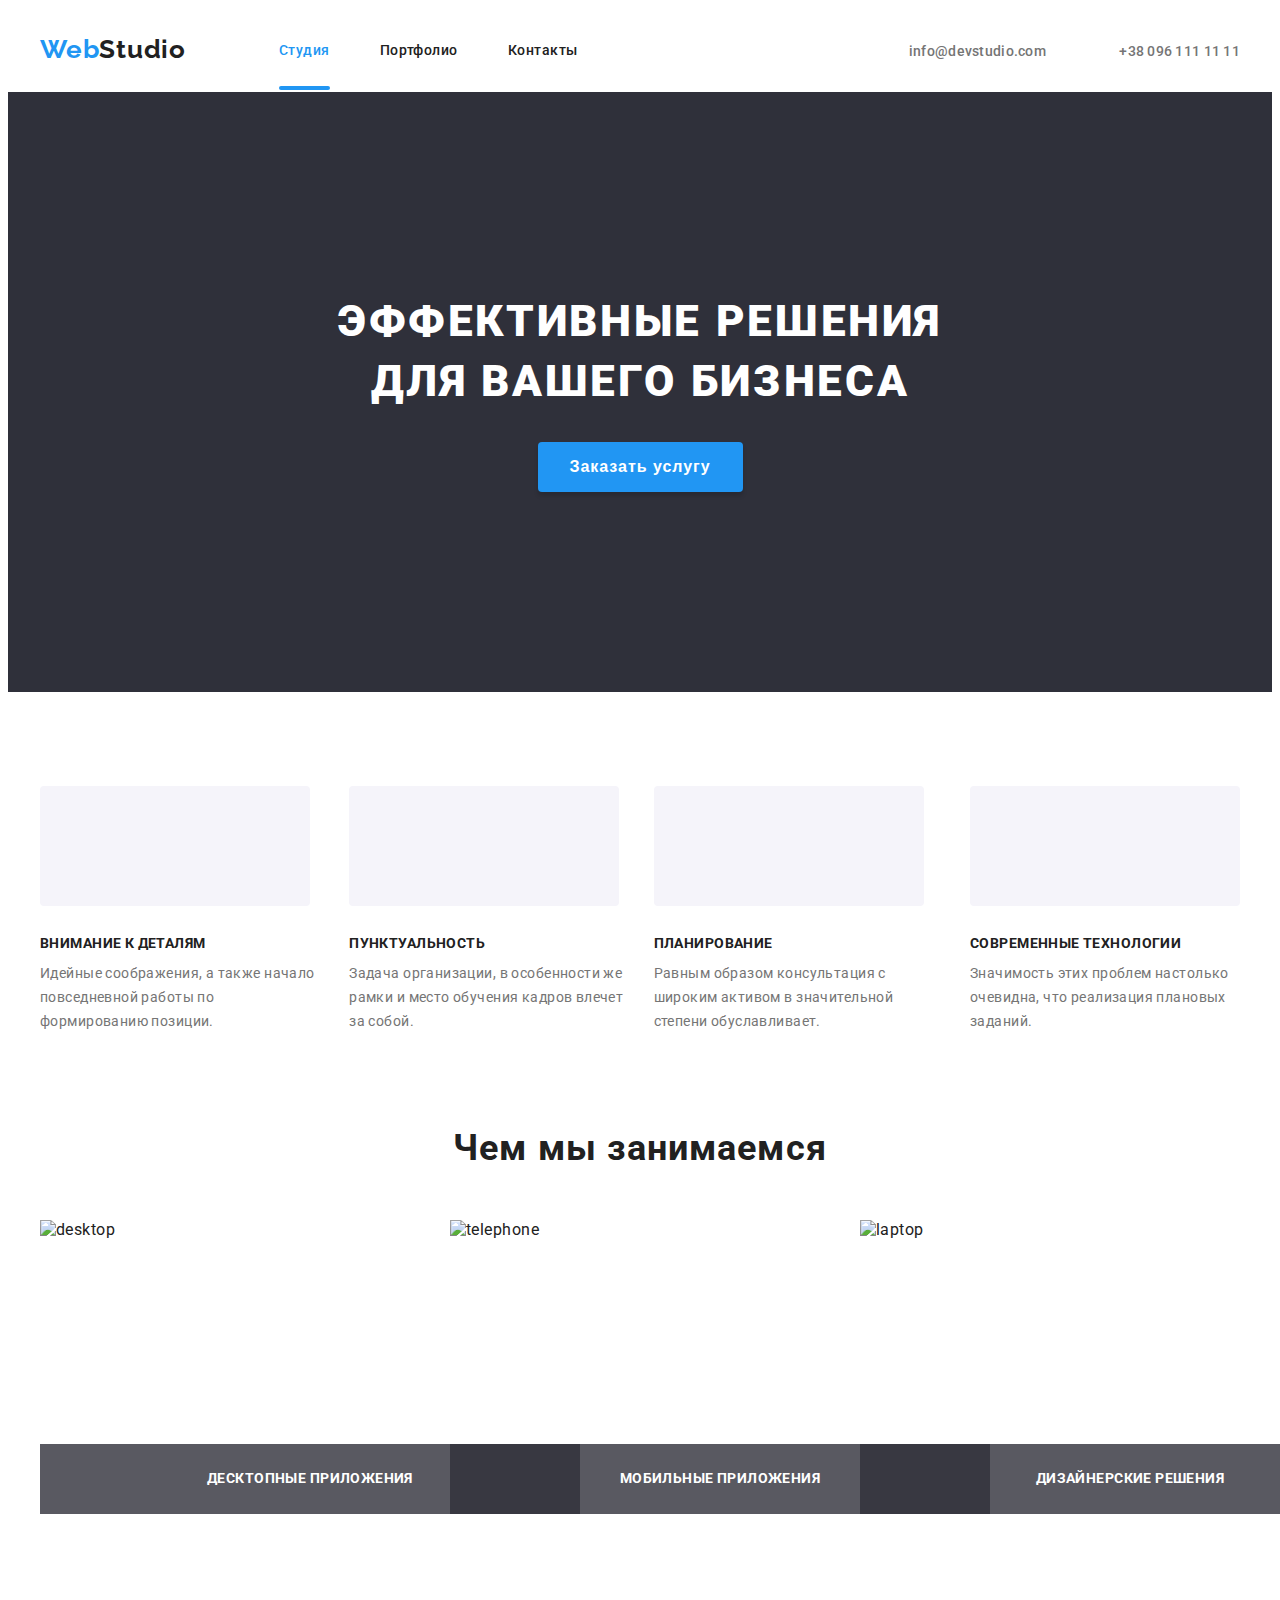
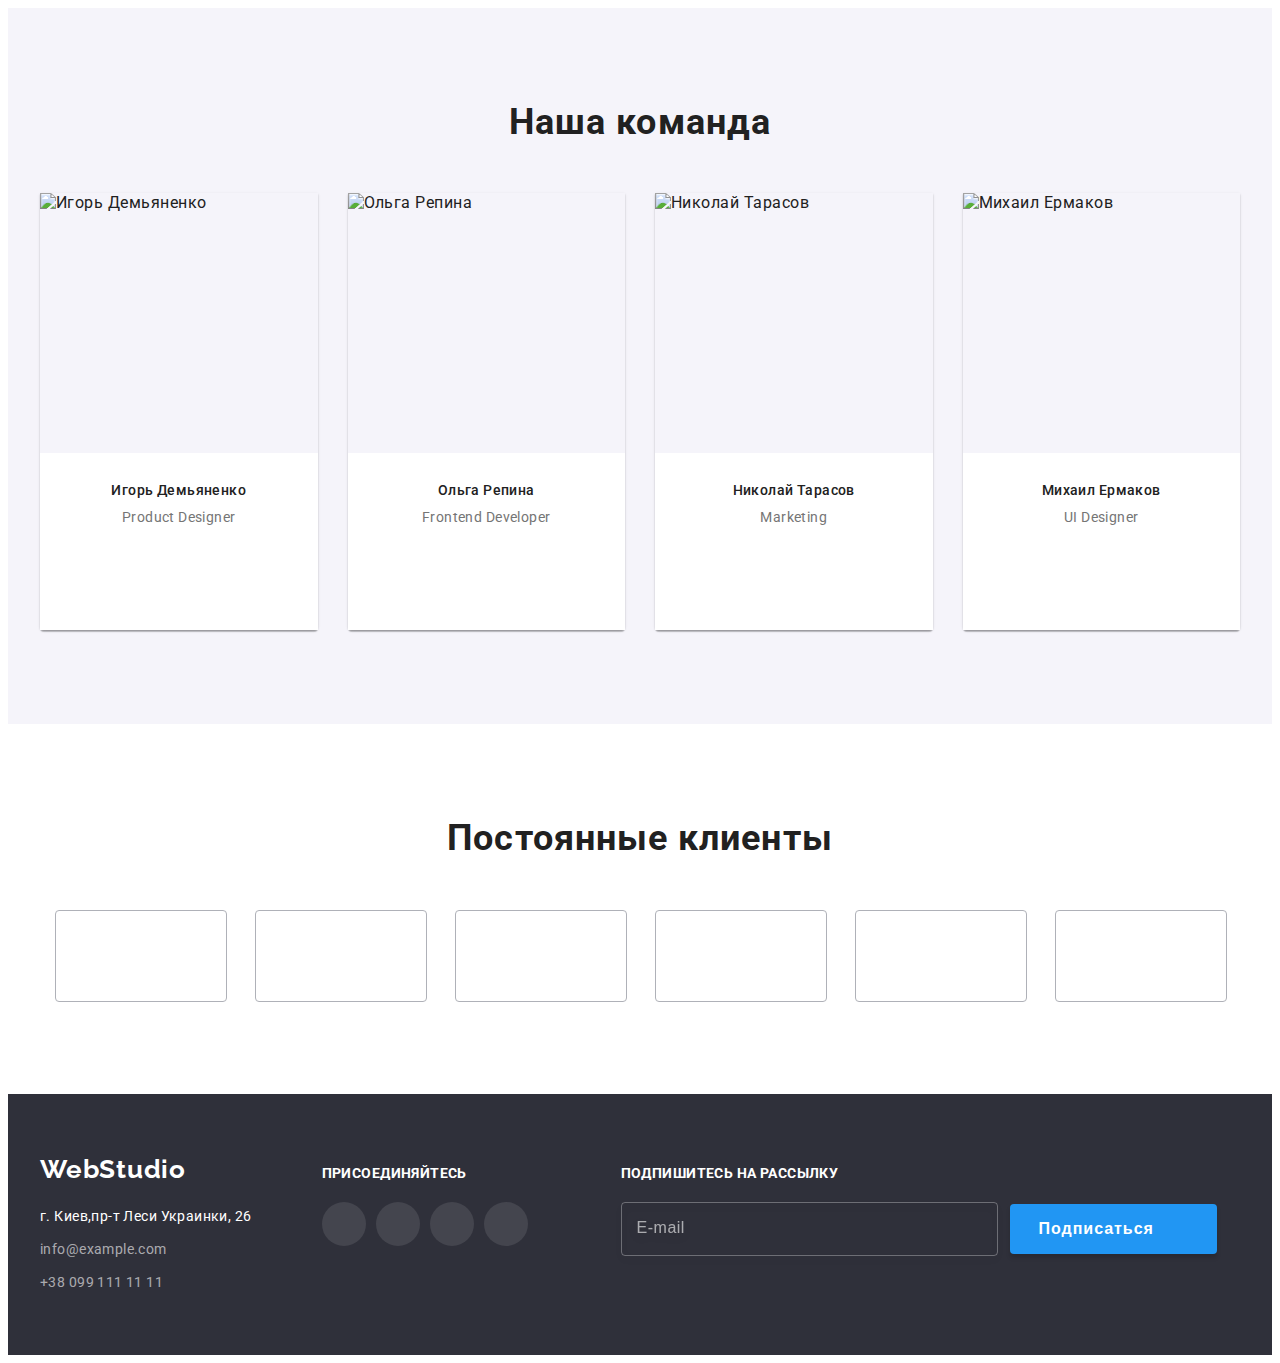
==== index.html @ 677ce911 "header and section-hero create by methodologies BEM" ====
<!DOCTYPE html>
<html lang="ru">
<head>
    <meta charset="UTF-8">
    <meta name="viewport" content="width=device-width, initial-scale=1.0">
    <title>goit-markup-hw-07</title>
    <link rel="stylesheet" href="https://cdnjs.cloudflare.com/ajax/libs/modern-normalize/1.0.0/modern-normalize.min.css" integrity="sha512-ISS7cAi1PEhQ8jnbJpJZMd29NlhNj4AWYyLOSp2CE/CsHxTCu+r+t0D2yoJudVrd0/8fTVPUVDzY5Tvli75u/g==" crossorigin="anonymous" />
    <link rel="preconnect" href="https://fonts.gstatic.com">
    <link rel="preconnect" href="https://fonts.gstatic.com">
    <link href="https://fonts.googleapis.com/css2?family=Raleway:wght@700&family=Roboto:wght@400;500;700;900&display=swap" rel="stylesheet">
    <link rel="stylesheet" href="CSS/style.css">
</head>

<body>
    <header class="page-header">
        <div class="page-header__container container">
        <nav class="page-header__navigation">
            
            <a href="./index.html" class="page-header__logo"><span class="page-header__logo--color">Web</span>Studio</a>

            <ul class="page-header__menu">
                <li class="page-header__item"><a href="./index.html" class="active">Студия</a></li>
                <li class="page-header__item"><a href="./portfolio.html" class="page-header__link"> Портфолио</a></li>
                <li class="page-header__item"><a href="" class="page-header__link"> Контакты</a></li>
            </ul>

        </nav>

        <ul class="page-header__contacts">
            <li class="page-header__item">
                <a href="mailto:info@devstudio.com" class="info">
                <svg class="page-header__icon" width="16" height="12">
                    <use href="./Images/SVG-img/sprite.svg#icon-envelope"></use>
                    </svg>
                    info@devstudio.com
            </a>
        </li>
            <li class="page-header__item">
                <a href="tel:+380991111111" class="info">
                    <svg class="page-header__icon" width="10" height="16">
                        <use href="./Images/SVG-img/sprite.svg#icon-tel"></use>
                    </svg>
                        +38 096 111 11 11
                    </a>
                </li>
        </ul>
    </div>
    </header>

    <main>
                                                    <!-- HERO -->
    <section class="section-hero">
        <div class="container">

        <h1 class="section-hero__title">Эффективные решения<br> для вашего бизнеса</h1>

        <button data-modal-open type="button" class="button">Заказать услугу</button>
       
        <div data-modal class="section-hero__backdrop is-hidden">
          <div class="section-hero__modal">

                <button data-modal-close type="button" class="button-close">
                    <svg class="icon-close" width="11" height="11">
                        <use href="./Images/SVG-img/sprite.svg#icon-close-modal"></use>
                    </svg>
                </button>

                <form autocomplete="off">
                    <b class="form-title">Оставьте свои данные, мы вам перезвоним</b>
                    <div class="form-fields">
                        <label for="user-name">Имя</label>
                        <input  class="form-input" type="text" name="user-name" id="user-name" required minlength="2">
                        <svg class="icon-form-modal" width="18" height="18">
                            <use href="./Images/SVG-img/sprite.svg#icon-person-black"></use>
                        </svg>
                    </div>

                    <div class="form-fields">
                        <label for="tel">Телефон</label>
                        <input class="form-input" type="tel" name="user-telephone" id="tel" required>
                        <svg class="icon-form-modal" width="18" height="18">
                            <use href="./Images/SVG-img/sprite.svg#icon-telephone-form"></use>
                        </svg>
                    </div>

                    <div class="form-fields">
                        <label for="email">Почта</label>
                        <input class="form-input" type="email" name="user-email" id="email">
                        <svg class="icon-form-modal" width="18" height="18">
                            <use href="./Images/SVG-img/sprite.svg#icon-mail-form"></use>
                        </svg>
                    </div>
                    
                    <div class="form-fields">
                        <label for="coment">Комментарий</label>
                        <textarea name="user-messages" id="coment"  placeholder="Введите текст"></textarea>
                    </div>

                    <div class="form-policy">
                        <input class="modal-form-term visually-hidden" type="checkbox" name="user-accept" id="user-term" value="">
                        <label  class="modal-form-check-desc" for="user-term">Соглашаюсь с рассылкой и принимаю&nbsp;<a style="display: block; text-decoration: underline; color:  var(--accent-color);">Условия договора</a>
                        </label> 
                    </div>

                    <button type="submit" class="button">Отправить</button>

                </form>
         </div>
        </div>

        </div>
    </section>

                                                <!-- Список качеств -->
    <section class="section qulity">
        <div class="container">
            <ul class="feature-list">
            <li class="item">
                <div class="thumb">
                <svg class="icon" width="70" height="70">
                    <use href="./Images/SVG-img/sprite.svg#icon-antenna"></use>
                </svg>
            </div>
                <h3 class="title">Внимание к деталям</h3>
                <p class="text">Идейные соображения, а также начало повседневной работы по формированию позиции.</p>
        
            </li>
            <li class="item">
                <div class="thumb">
                    <svg class="icon" width="70" height="70">
                        <use href="./Images/SVG-img/sprite.svg#icon-clock"></use>
                    </svg>
                </div>
                <h3 class="title">Пунктуальность</h3>
                <p class="text">Задача организации, в особенности же рамки и место обучения кадров влечет за собой.</p>
            </li>
            <li class="item">
                <div class="thumb">
                    <svg class="icon" width="70" height="70">
                        <use href="./Images/SVG-img/sprite.svg#icon-diagram"></use>
                    </svg>
                </div>
                <h3 class="title">Планирование</h3>
                <p class="text">Равным образом консультация с широким активом в значительной степени обуславливает.</p>
            </li>
            <li class="item">
                <div class="thumb">
                    <svg class="icon" width="70" height="70">
                        <use href="./Images/SVG-img/sprite.svg#icon-astronaut"></use>
                    </svg>
                </div>
                <h3 class="title">Современные технологии</h3>
                <p class="text">Значимость этих проблем настолько очевидна, что реализация плановых заданий.</p>
             </li>
             
        </ul>
    </div>
    </section>

                                            <!-- Чем мы занимаемся -->

<section class="section">

    <div class="container">
        <h2 class="suptitle">Чем мы занимаемся</h2>
        <ul class="suptitle-list">
            <li class="item">
                <div class="thumb-work">
                    <img src="./Images/desktop.jpg" alt="desktop" width="370" height="294">
                    <h3 class="title">Десктопные приложения</h3>
                </div>
            </li>
            <li class="item">
                <div class="thumb-work">
                    <img src="./Images/telephone.jpg" alt="telephone" width="370" height="294">
                    <h3 class="title">Мобильные приложения</h3>
                </div>
            </li>
            <li class="item">
                <div class="thumb-work">
                    <img src="./Images/laptop.jpg" alt="laptop" width="370" height="294">
                    <h3 class="title">Дизайнерские решения</h3>
                </div>                
            </li>
        </ul>
    </div>
</section>

                                                <!-- Наша команда -->
    <section  class="team">
<div class="container">
    <h2 class="suptitle">Наша команда</h2>
    <ul class="team-list">
        <li class="item width-team">
            <img src="./Images/igor.jpg" alt="Игорь Демьяненко" width="270" height=260>
        <div class="container-team">
            <h3 class="title">Игорь Демьяненко</h3>
            <p lang="en" class="text">Product Designer</p>
            <ul class="team-social__list">
                <li class="team-social__items">
                    <a href="" class="team-social__link">
                        <svg class="team-social__icon" width="20" height="20">
                            <use href="./Images/SVG-img/sprite.svg#icon-instagram"></use>
                        </svg>
                    </a>
                </li>
                <li class="team-social__items">
                    <a href="" class="team-social__link">
                        <svg class="team-social__icon" width="20" height="20">
                            <use  href="./Images/SVG-img/sprite.svg#icon-twiter"></use>
                        </svg>
                    </a>
                </li>
                <li class="team-social__items">
                    <a href="" class="team-social__link">
                        <svg class="team-social__icon" width="20" height="20">
                            <use  href="./Images/SVG-img/sprite.svg#icon-facebook"></use>
                        </svg>
                    </a>
                </li>
                <li class="team-social__items">
                    <a href="" class="team-social__link">
                        <svg class="team-social__icon" width="20" height="20">
                            <use  href="./Images/SVG-img/sprite.svg#icon-linkedin"></use>
                        </svg>
                    </a>
                </li>
            </ul>
        </div>
        </li>
        <li class="item width-team">
            <img src="./Images/olga.jpg" alt="Ольга Репина" width="270" height=260>
        <div class="container-team">
            <h3 class="title">Ольга Репина</h3>
            <p lang="en" class="text">Frontend Developer</p>
            <ul class="team-social__list">
                <li class="team-social__items">
                    <a href="" class="team-social__link">
                        <svg class="team-social__icon" width="20" height="20">
                            <use href="./Images/SVG-img/sprite.svg#icon-instagram"></use>
                        </svg>
                    </a>
                </li>
                <li class="team-social__items">
                    <a href="" class="team-social__link">
                        <svg class="team-social__icon" width="20" height="20">
                            <use href="./Images/SVG-img/sprite.svg#icon-twiter"></use>
                        </svg>
                    </a>
                </li>
                <li class="team-social__items">
                    <a href="" class="team-social__link">
                        <svg class="team-social__icon" width="20" height="20">
                            <use href="./Images/SVG-img/sprite.svg#icon-facebook"></use>
                        </svg>
                    </a>
                </li>
                <li class="team-social__items">
                    <a href="" class="team-social__link">
                        <svg class="team-social__icon" width="20" height="20">
                            <use href="./Images/SVG-img/sprite.svg#icon-linkedin"></use>
                        </svg>
                    </a>
                </li>
            </ul>
        </div>
        </li>
        <li class="item width-team">
            <img src="./Images/nikolay.jpg" alt="Николай Тарасов" width="270" height=260>
        <div class="container-team">
            <h3 class="title">Николай Тарасов</h3>
            <p lang="en" class="text">Marketing</p>
            <ul class="team-social__list">
                <li class="team-social__items">
                    <a href="" class="team-social__link">
                        <svg class="team-social__icon" width="20" height="20">
                            <use href="./Images/SVG-img/sprite.svg#icon-instagram"></use>
                        </svg>
                    </a>
                </li>
                <li class="team-social__items">
                    <a href="" class="team-social__link">
                        <svg class="team-social__icon" width="20" height="20">
                            <use href="./Images/SVG-img/sprite.svg#icon-twiter"></use>
                        </svg>
                    </a>
                </li>
                <li class="team-social__items">
                    <a href="" class="team-social__link">
                        <svg class="team-social__icon" width="20" height="20">
                            <use href="./Images/SVG-img/sprite.svg#icon-facebook"></use>
                        </svg>
                    </a>
                </li>
                <li class="team-social__items">
                    <a href="" class="team-social__link">
                        <svg class="team-social__icon" width="20" height="20">
                            <use href="./Images/SVG-img/sprite.svg#icon-linkedin"></use>
                        </svg>
                    </a>
                </li>
            </ul>
        </div>
        </li>
        <li class="item width-team">
            <img src="./Images/mikhail.jpg" alt="Михаил Ермаков" width="270" height=260>
        <div class="container-team">
            <h3 class="title">Михаил Ермаков</h3>
            <p lang="en" class="text">UI Designer</p>
            <ul class="team-social__list">
                <li class="team-social__items">
                    <a href="" class="team-social__link">
                        <svg class="team-social__icon" width="20" height="20">
                            <use href="./Images/SVG-img/sprite.svg#icon-instagram"></use>
                        </svg>
                    </a>
                </li>
                <li class="team-social__items">
                    <a href="" class="team-social__link">
                        <svg class="team-social__icon" width="20" height="20">
                            <use href="./Images/SVG-img/sprite.svg#icon-twiter"></use>
                        </svg>
                    </a>
                </li>
                <li class="team-social__items">
                    <a href="" class="team-social__link">
                        <svg class="team-social__icon" width="20" height="20">
                            <use href="./Images/SVG-img/sprite.svg#icon-facebook"></use>
                        </svg>
                    </a>
                </li>
                <li class="team-social__items">
                    <a href="" class="team-social__link">
                        <svg class="team-social__icon" width="20" height="20">
                            <use href="./Images/SVG-img/sprite.svg#icon-linkedin"></use>
                        </svg>
                    </a>
                </li>
            </ul>
        </div>
        </li>
    </ul>
</div>
    </section>
                                                <!-- Clients -->
   <section class="section-clients">
       <div class="container">
        <h2 class="title">Постоянные клиенты</h2>

        <ul class="clients-list">
            <li class="clients-item clients-thumb">
                <a href="" class="clients-link">
                    <svg class="clients-list-icon" width="44" height="49">
                        <use href="./Images/SVG-img/sprite.svg#icon-yago"></use>
                    </svg>
                </a>
            </li>
            <li class="clients-item clients-thumb">
                <a href="" class="clients-link">
                    <svg class="clients-list-icon" width="40" height="52">
                        <use href="./Images/SVG-img/sprite.svg#icon-company"></use>
                    </svg>
                </a>
            </li>
            <li class="clients-item clients-thumb">
                <a href="" class="clients-link">
                    <svg class="clients-list-icon" width="41" height="42">
                        <use href="./Images/SVG-img/sprite.svg#icon-company2"></use>
                    </svg>
                </a>
            </li>
            <li class="clients-item clients-thumb">
                <a href="" class="clients-link">
                    <svg class="clients-list-icon" width="79" height="42">
                        <use href="./Images/SVG-img/sprite.svg#icon-foster-petrs"></use>
                    </svg>
                </a>
            </li>
            <li class="clients-item clients-thumb">
                <a href="" class="clients-link">
                    <svg class="clients-list-icon" width="59" height="47">
                        <use href="./Images/SVG-img/sprite.svg#icon-brand"></use>
                    </svg>
                </a>
            </li>
            <li class="clients-item clients-thumb">
                <a href="" class="clients-link">
                    <svg class="clients-list-icon" width="88" height="45">
                        <use href="./Images/SVG-img/sprite.svg#icon-tagline"></use>
                    </svg>
                </a>
            </li>
        </ul>
       </div>

   </section>

</main>
                                                <!-- FOOTER -->

<footer class="footer">
    <div class="container contain">
        
        <div class="contain-left">
        <div class="logo">
        <a href="./index.html" class="studio"><span class="web">Web</span>Studio</a>
        </div>

        <address class="add">
            <a href="https://goo.gl/maps/XajfWDtzmyo4P4pL7" target="blanck" rel="noopener nooreferrer" class="addres">г. Киев,пр-т Леси Украинки, 26</a>
            <a href="mailto:info@example.com" class="footer-info">info@example.com</a>
            <a href="tel:+380991111111" class="footer-info">+38 099 111 11 11</a>
        </address>
        </div>

        <div class="contain-right">
            <p class="title">присоединяйтесь</p>
            <ul class="social-list">
            <li class="social-list__item">
                <a href="" class="social-list__link">
                    <svg class="social-list-icon" width="20" height="20">
                        <use href="./Images/SVG-img/sprite.svg#icon-instagram"></use>
                    </svg>
                </a>
            </li>
            <li class="social-list__item">
                <a href="" class="social-list__link">
                    <svg class="social-list-icon" width="20" height="20">
                        <use href="./Images/SVG-img/sprite.svg#icon-twiter"></use>
                    </svg>
                </a>
            </li>
            <li class="social-list__item">
                <a href="" class="social-list__link">
                    <svg class="social-list-icon" width="20" height="20">
                        <use href="./Images/SVG-img/sprite.svg#icon-facebook"></use>
                    </svg>
                </a>
            </li>
            <li class="social-list__item">
                <a href="" class="social-list__link">
                    <svg class="social-list-icon" width="20" height="20">
                        <use href="./Images/SVG-img/sprite.svg#icon-linkedin"></use>
                    </svg>
                </a>
            </li>
            </ul>
        </div>

        <div class="email-input">
            <form class="footer-form">
                <p class="footer-form-title">Подпишитесь на рассылку</p>

            <div class="subscribe-down">
                <input type="text" name="subscribe" id="subscribe" placeholder="E-mail" required>
                <button type="submit" class="footer-button">Подписаться
                    <svg class="footer-icon" width="24" height="24">
                        <use href="./Images/SVG-img/sprite.svg#icon-telegram"></use>
                    </svg>
                </button>
            </div>
            </form>
        </div>
        
    </div>
</footer>
<!-- Открытие/закрытие модального окна -->
<script src="./JS/modal.js"></script>
</body>

</html>
---- CSS/style.css ----
/* Цвета текста (все цвета на стр)
text-color
color: #212121;
color: #2196F3;
color: #757575;
color: #FFFFFF;
color: rgba(255, 255, 255, 0.6);
*/

/* Background
background: #2F303A;
 */

:root {
  --praimary-text-color: #212121;
  --title-text-color: #757575;
  --accent-color: #2196f3;
  --white-color: #ffffff;
  --back-color: #2f303a;
  --backgroundcolor-team: #f5f4fa;
  --rgba-color: rgba(255, 255, 255, 0.6);
}

body {
  color: var(--praimary-text-color);
  background-color: var(--white-color);
  font-family: Roboto, sans-serif;
  letter-spacing: 0.03em;
}

h1,
h2,
h3,
h4,
h5,
h6,
p {
  margin: 0;
  padding: 0;
}

ul {
  list-style-type: none;
  margin: 0;
  padding: 0;
}

a {
  text-decoration: none;
  color: inherit;
}

img {
  display: block;
  /* max-width: 100%;
  height: auto; */
}

.active {
  display: inline-flex;
  flex-direction: column;
  justify-content: center;
  align-items: center;
  font-weight: 500;
  font-size: 14px;
  line-height: 1.2;
  letter-spacing: 0.03em;

  padding-top: 20px;
  padding-bottom: 20px;

  color: var(--accent-color);
  transition: var(--accent-color) 250ms cubic-bezier(0.4, 0, 0.2, 1);
}

.active::after {
  position: absolute;
  content: "";
  width: 100%;
  height: 4px;
  left: 0;
  transform: translateY(38px);

  background: var(--accent-color);
  border-radius: 2px;
}

.active:hover,
.active:focus {
  color: var(--praimary-text-color);
}

.container {
  width: 1200px;
  padding-left: 15px;
  padding-right: 15px;
  margin: 0 auto;

  /* outline: 1px solid red; */
}

.section {
  padding-bottom: 94px;
}

/* HEADER*/
.page-header__container {
  display: flex;
  align-items: center;
}

.page-header__navigation {
  display: flex;
  align-items: center;
}

.page-header__logo {
  font-family: "Raleway", sans-serif;
  font-weight: 700;
  font-size: 26px;
  line-height: 1.2;
  letter-spacing: 0.03em;

  color: var(--praimary-text-color);
}

.page-header__logo--color {
  color: var(--accent-color);
}

.page-header__menu {
  display: flex;
  justify-content: center;
  align-items: center;
  margin-left: 93px;
}

.page-header__item {
  position: relative;
  margin-left: 50px;
}

.page-header__item:first-child {
  margin-left: 0;
}

.page-header__link {
  font-weight: 500;
  font-size: 14px;
  line-height: 1.1;

  padding-top: 20px;
  padding-bottom: 20px;

  color: var(--praimary-text-color);
  transition: color 250ms cubic-bezier(0.4, 0, 0.2, 1);
}

.page-header__link:hover,
.page-header__link:focus {
  color: var(--accent-color);
}

.page-header__contacts {
  display: flex;
  justify-content: center;
  align-items: center;
  margin-left: auto;
  padding-top: 32px;
  padding-bottom: 32px;
}

.page-header__icon {
  margin-right: 10px;
  fill: var(--title-text-color);
  transition: fill 250ms cubic-bezier(0.4, 0, 0.2, 1);
}

.info {
  font-weight: 500;
  font-size: 14px;
  line-height: 1.14;
  letter-spacing: 0.02em;

  color: var(--title-text-color);
  transition: color 250ms cubic-bezier(0.4, 0, 0.2, 1);
}

.info:hover,
.info:focus {
  color: var(--accent-color);
}

.info:hover .page-header__icon,
.info:focus .page-header__icon {
  fill: var(--accent-color);
}

/* .auth-nav .mail::before {
  content: "";
  width: 16px;
  height: 12px;
  margin-right: 10px;
  background-color: red;
  background-image: url(../Images/SVG-img/envelope.png);
  background-size: contain;
  background-repeat: no-repeat;
}

.auth-nav .tel::before {
  content: "";
  width: 10px;
  height: 16px;
  margin-right: 10px;
  background-color: red;
  background-image: url(../Images/SVG-img/Vector.png);
  background-size: contain;
  background-repeat: no-repeat;
} */

/*  navigation */

.text {
  margin: 0;
  font-weight: 400;
  font-size: 14px;
  line-height: 1.2;
  letter-spacing: 0.03em;

  color: var(--title-text-color);
}

/*HERO*/
.section-hero {
  text-align: center;
  max-width: 1600px;
  margin: 0 auto;
  padding-top: 200px;
  padding-bottom: 200px;

  background-image: linear-gradient(
      rgba(47, 48, 58, 0.4),
      rgba(47, 48, 58, 0.4)
    ),
    url(../Images/hero-bgc-min.png);
  background-repeat: no-repeat;
  background-size: cover;
  background-color: var(--back-color);
}

.section-hero__title {
  margin-bottom: 30px;
  font-weight: 900;
  font-size: 44px;
  line-height: 1.36;
  letter-spacing: 0.06em;
  text-transform: uppercase;

  color: var(--white-color);
}

.button {
  display: inline-block;
  text-align: center;
  padding: 10px 32px;
  border-radius: 4px;

  font-weight: 700;
  font-size: 16px;
  line-height: 1.9;
  letter-spacing: 0.06em;
  cursor: pointer;
  border: none;

  color: var(--white-color);
  background-color: var(--accent-color);
  box-shadow: 0px 4px 4px rgba(0, 0, 0, 0.15);

  transition: background-color 250ms cubic-bezier(0.4, 0, 0.2, 1);
}

.button:hover,
.button:focus {
  background-color: #188ce8;
}

/* MODAL start */
.section-hero__backdrop {
  position: fixed;
  top: 0;
  left: 0;
  width: 100vw;
  height: 100vh;
  background: rgba(0, 0, 0, 0.2);

  transition: all 250ms cubic-bezier(0.4, 0, 0.2, 1);
  z-index: 10;
}

.section-hero__backdrop.is-hidden {
  opacity: 0;
  pointer-events: none;
}

.section-hero__modal {
  position: absolute;
  top: 50%;
  left: 50%;
  transform: translate(-50%, -50%);

  width: 528px;
  height: 581px;

  background: var(--white-color);
  box-shadow: 0px 1px 3px rgba(0, 0, 0, 0.12), 0px 1px 1px rgba(0, 0, 0, 0.14),
    0px 2px 1px rgba(0, 0, 0, 0.2);
  border-radius: 4px;
}

.button-close {
  position: absolute;
  top: 0;
  right: 0;
  margin-top: 8px;
  margin-right: 8px;

  display: inline-block;
  cursor: pointer;
  width: 30px;
  height: 30px;
  border-radius: 50%;
  outline: none;

  background: var(--white-color);
  border: 1px solid rgba(0, 0, 0, 0.1);

  transition: fill 250ms cubic-bezier(0.4, 0, 0.2, 1);
}

.button-close:hover {
  fill: var(--accent-color);
}

.icon-close {
  position: absolute;
  top: 0;
  right: 0;
  margin-top: 8px;
  margin-right: 8px;
}

/* ======FORM======= */
form {
  padding: 40px;
}

.form-title {
  display: block;
  margin-bottom: 12px;
  font-weight: 700;
  font-size: 20px;
  line-height: 1.15;
  letter-spacing: 0.03em;

  color: var(--praimary-text-color);
}

.form-fields {
  position: relative;
  display: flex;
  flex-direction: column;
  text-align: left;
  margin-bottom: 10px;
}

.form-fields input {
  margin-top: 4px;
  padding-left: 42px;
  height: 40px;

  color: var(--praimary-text-color);
  border: 1px solid rgba(33, 33, 33, 0.2);
  box-sizing: border-box;
  border-radius: 4px;
  outline: none;

  transition: border 250ms cubic-bezier(0.4, 0, 0.2, 1);
}

.form-fields input:focus {
  border: 1px solid var(--accent-color);
  box-sizing: border-box;
  border-radius: 4px;
}

textarea {
  width: 100%;
  height: 120px;
  margin-top: 4px;
  margin-bottom: 20px;
  padding: 12px 16px;
  resize: none;
  font-weight: 400;
  font-size: 12px;
  line-height: 1.16;
  letter-spacing: 0.01em;

  color: var(--praimary-text-color);
  border: 1px solid rgba(33, 33, 33, 0.2);
  border-radius: 4px;
  outline: none;

  transition: border 250ms cubic-bezier(0.4, 0, 0.2, 1);
}

.form-fields::placeholder {
  color: rgba(117, 117, 117, 0.5);
}

textarea:focus {
  border: 1px solid var(--accent-color);
}

.form-policy {
  display: flex;
  justify-content: center;
  align-items: center;
}

.form-fields label {
  font-weight: 400;
  font-size: 12px;
  line-height: 1.16;
  letter-spacing: 0.01em;

  color: var(--title-text-color);
}

.form-policy label {
  display: flex;
  justify-content: center;
  align-items: center;
  font-weight: 400;
  font-size: 14px;
  line-height: 1.71;
  letter-spacing: 0.01em;

  color: var(--title-text-color);
}

.modal-form-check-desc {
  font-size: 12px;
  display: flex;
  align-items: center;
}

.modal-form-check-desc::before {
  display: block;
  content: "";
  width: 16px;
  height: 15px;
  outline: 1px solid #000000;
  cursor: pointer;
  margin-right: 8px;
}

.modal-form-term:checked + .modal-form-check-desc::before {
  background-color: var(--accent-color);
  background-image: url(../Images/SVG-img/accept-modal-form.svg);
  background-repeat: no-repeat;
  background-size: contain;
  outline: var(--accent-color);
}

form .button {
  margin-top: 30px;
  padding: 10px 55px;

  font-weight: 700;
  font-size: 16px;
  line-height: 1.87;

  letter-spacing: 0.06em;
}

.icon-form-modal {
  position: absolute;
  display: inline-block;
  top: 50%;
  left: 12px;
  fill: var(--praimary-text-color);

  transition: fill 250ms cubic-bezier(0.4, 0, 0.2, 1);
}

.form-input:focus + .icon-form-modal {
  fill: var(--accent-color);
}
/* ======FORM-end======= */

/* MODAL close */

/* Список качеств */

.qulity {
  padding-top: 94px;
}

.feature-list {
  display: flex;
}

.feature-list .item {
  width: calc((100%-90px) / 4);
  margin-right: 30px;
  margin-left: 0;
}

.thumb {
  display: flex;
  justify-content: center;
  align-items: center;
  width: 270px;
  height: 120px;
  margin-bottom: 30px;
  background-color: #f5f4fa;
  border-radius: 4px;
}

.feature-list .item:last-child {
  margin-right: 0;
}

.section .title {
  margin: 0;
  margin-bottom: 10px;

  font-weight: 700;
  font-size: 14px;
  line-height: 1.14;
  letter-spacing: 0.03em;
  text-transform: uppercase;
}
.feature-list .text {
  font-weight: 400;
  font-size: 14px;
  line-height: 1.71;
  letter-spacing: 0.03em;
}

/* Чем мы занимаемся */

.suptitle-list {
  display: flex;
  flex-wrap: wrap;
  margin-left: -30px;
  margin-top: -30px;
}

.suptitle-list .item {
  flex-basis: calc(100% / 3 - 30px);
  margin-left: 30px;
  margin-top: 30px;
}

.thumb-work {
  position: relative;
  top: 0;
  left: 0;
  width: 100%;
  height: 100%;
}

.thumb-work .title {
  position: absolute;

  font-weight: 700;
  font-size: 14px;
  width: 100%;
  padding: 27px 80px;
  margin-bottom: 0;
  bottom: 0;
  left: 0%;

  line-height: 1.14;
  text-align: center;
  letter-spacing: 0.03em;
  text-transform: uppercase;

  color: var(--white-color);
  background: rgba(47, 48, 58, 0.8);
}

/* Наша команда*/
.team-list {
  display: flex;
  flex-wrap: wrap;
  margin-left: -30px;
  margin-top: -30px;
}

.team-list .item {
  flex-basis: calc(100% / 4 - 30px);
  margin-left: 30px;
  margin-top: 30px;
}

.team {
  background-color: var(--backgroundcolor-team);
  padding-top: 94px;
  padding-bottom: 94px;
}

.team .title {
  margin-bottom: 10px;

  font-weight: 500;
  font-size: 14px;
  line-height: 1.14;
  letter-spacing: 0.03em;
}

.container-team {
  padding: 30px;
  text-align: center;

  background-color: var(--white-color);
}

.container-team .text {
  margin-bottom: 30px;
}

.suptitle {
  margin-top: 0;
  margin-bottom: 50px;

  font-weight: 700;
  font-size: 36px;
  line-height: 1.16;
  text-align: center;
  letter-spacing: 0.03em;
}

.width-team {
  box-shadow: 0px 1px 3px rgba(0, 0, 0, 0.12), 0px 1px 1px rgba(0, 0, 0, 0.14),
    0px 2px 1px rgba(0, 0, 0, 0.2);
  border-radius: 0px 0px 4px 4px;
}

.team-social__list {
  display: flex;
  justify-content: center;
  text-align: center;
}

.team-social__items {
  width: 44px;
  height: 44px;
  border-radius: 50%;
  margin-right: 10px;
}
.team-social__items:last-child {
  margin-right: 0px;
}

.team-social__link {
  display: flex;
  justify-content: center;
  align-items: center;
  width: 100%;
  height: 100%;
  border-radius: 50%;
  fill: #afb1b8;
  transition: fill 250ms cubic-bezier(0.4, 0, 0.2, 1),
    background-color 250ms cubic-bezier(0.4, 0, 0.2, 1);
}

.team-social__link:hover,
.team-social__link:focus {
  width: 100%;
  height: 100%;
  border-radius: 50%;
  background-color: var(--accent-color);
  fill: var(--white-color);
}

/* CLients */
.section-clients {
  padding-top: 94px;
  padding-bottom: 94px;
}
.section-clients .title {
  text-align: center;
  margin-bottom: 50px;
  font-weight: 700;
  font-size: 36px;
  line-height: 1.16;
  letter-spacing: 0.03em;

  color: var(--praimary-text-color);
}

.clients-list {
  display: flex;
  justify-content: center;
  text-align: center;
  margin-right: -30px;
}

.clients-item {
  flex-basis: calc(100% / 6 - 30);
  margin-right: 30px;
}
.section-clients .item:last-child {
  margin-right: 0;
}

.clients-thumb {
  width: 170px;
  height: 90px;
  box-sizing: border-box;
}

.clients-link {
  display: flex;
  justify-content: center;
  align-items: center;
  border: 1px solid #afb1b8;
  border-radius: 4px;
  width: 100%;
  height: 100%;

  fill: #afb1b8;
  transition: fill 250ms cubic-bezier(0.4, 0, 0.2, 1),
    border 250ms cubic-bezier(0.4, 0, 0.2, 1);
}

.clients-link:hover,
.clients-link:focus {
  border: 1px solid var(--accent-color);
  fill: var(--accent-color);
}

/* FOOTER */
.footer {
  padding-top: 60px;
  padding-bottom: 60px;

  background-color: var(--back-color);
}

.footer .studio {
  display: inline-block;
  color: var(--white-color);

  font-family: "Raleway", sans-serif;
  font-weight: 700;
  font-size: 26px;
  line-height: 1.2;
  letter-spacing: 0.03em;
}

.addres {
  color: var(--white-color);

  font-style: normal;
  font-weight: 400;
  font-size: 14px;
  line-height: 1.71;
  letter-spacing: 0.03em;
}

.footer-info {
  font-style: normal;
  font-weight: 400;
  font-size: 14px;
  line-height: 1.71;
  letter-spacing: 0.03em;

  color: var(--rgba-color);
}

.logo {
  margin-bottom: 20px;
}

.add {
  display: flex;
  flex-direction: column;
}

.add a + a {
  margin-top: 9px;
}

.contain {
  display: flex;
  align-items: baseline;
}

.contain-left {
  margin-right: 70px;
}

.contain-right {
  display: flex;
  flex-direction: column;
  width: 206px;
  height: 80px;
}

.contain-right .title {
  text-align: left;

  font-weight: 700;
  font-size: 14px;
  line-height: 1.14;
  letter-spacing: 0.03em;
  text-transform: uppercase;

  color: var(--white-color);
}

.contain-right .social-list {
  display: flex;
  justify-content: center;
  text-align: center;
  margin-top: 20px;
}

.social-list__item {
  margin-right: 10px;
}

.social-list__item:last-child {
  margin-right: 0;
}

.social-list__link {
  display: flex;
  justify-content: center;
  text-align: center;
  width: 44px;
  height: 44px;
  border-radius: 50%;
  background: rgba(255, 255, 255, 0.1);

  transition: background-color 250ms cubic-bezier(0.4, 0, 0.2, 1);
}

.social-list__link:hover,
.social-list__link:focus {
  background: var(--accent-color);
}

.social-list-icon {
  fill: var(--white-color);
  height: 100%;
}

/* =====FORM====== */
.footer-form-title {
  text-align: left;
  margin-left: 93px;
  margin-bottom: 20px;
  font-weight: 700;
  font-size: 14px;
  line-height: 1.14;
  letter-spacing: 0.03em;
  text-transform: uppercase;

  color: var(--white-color);
}

.footer-form {
  display: flex;
  flex-direction: column;
  padding: 0;
}

.footer-form input {
  padding-left: 15px;
  width: 358px;
  height: 50px;
  border: 1px solid rgba(255, 255, 255, 0.3);
  filter: drop-shadow(0px 4px 4px rgba(0, 0, 0, 0.15));
  border-radius: 4px;
  outline: none;

  background-color: transparent;
  color: var(--white-color);
}

.footer-form input::placeholder {
  font-weight: 400;
  font-size: 16px;
  line-height: 1.25;
  letter-spacing: 0.03em;

  color: var(--rgba-color);
}

.subscribe-down {
  display: flex;
  justify-content: center;
  align-items: center;
  margin-left: 93px;
}

.footer-button {
  display: flex;
  text-align: center;
  align-items: center;
  padding: 10px 29px;
  margin-left: 12px;
  border-radius: 4px;

  font-weight: 700;
  font-size: 16px;
  line-height: 1.9;
  letter-spacing: 0.06em;
  cursor: pointer;
  border: none;

  color: var(--white-color);
  background-color: var(--accent-color);
  box-shadow: 0px 4px 4px rgba(0, 0, 0, 0.15);

  transition: background-color 250ms cubic-bezier(0.4, 0, 0.2, 1);
}

.footer-button:hover,
.footer-button:focus {
  background-color: #188ce8;
}

/* =====FORM-end====== */
.footer-icon {
  text-align: center;
  align-items: center;
  fill: var(--white-color);
  margin-left: 10px;
}
/* Портфолио */

.header-portfolio {
  border-bottom: 1px solid #ececec;
}

.portfolio {
  padding-top: 94px;
  padding-bottom: 94px;
}

.portfolio .title {
  margin-bottom: 4px;

  font-weight: 700;
  font-size: 18px;
  line-height: 2;
  letter-spacing: 0.06em;
}

.portfolio .text {
  font-weight: 400;
  font-size: 16px;
  line-height: 1.87;
  letter-spacing: 0.03em;
}

.buttons {
  display: flex;
  justify-content: center;
  align-items: center;
  margin-bottom: 50px;
}

.buttons .item + .item {
  margin-left: 8px;
}

.btn {
  padding: 6px 22px;
  font-weight: 500;
  font-size: 16px;
  line-height: 1.62;
  letter-spacing: 0.03em;

  cursor: pointer;
  text-align: center;
  border-radius: 4px;
  border: none;

  color: var(--praimary-text-color);
  background-color: var(--backgroundcolor-team);

  transition: color 250ms cubic-bezier(0.4, 0, 0.2, 1),
    background-color 250ms cubic-bezier(0.4, 0, 0.2, 1),
    box-shadow 250ms cubic-bezier(0.4, 0, 0.2, 1);
}

.btn:hover,
.btn:focus {
  color: var(--white-color);
  background-color: var(--accent-color);
  box-shadow: 0px 3px 1px rgba(0, 0, 0, 0.1), 0px 1px 2px rgba(0, 0, 0, 0.08),
    0px 2px 2px rgba(0, 0, 0, 0.12);
}

.portfolio .list {
  display: flex;
  flex-wrap: wrap;
  margin: -15px;
}

.list .items {
  margin: 15px;
  width: 370px;
}

.portfolio-link {
  display: block;

  transition: box-shadow 250ms cubic-bezier(0.4, 0, 0.2, 1);
}

.portfolio-link:hover,
.portfolio-link:focus {
  box-sizing: border-box;
  box-shadow: 0px 1px 1px rgba(0, 0, 0, 0.12), 0px 4px 4px rgba(0, 0, 0, 0.06),
    1px 4px 6px rgba(0, 0, 0, 0.16);
}

.portfolio-link:hover .overlay,
.portfolio-link:focus .overlay {
  transform: translateY(0%);
}

.img-overlay {
  position: relative;
  overflow: hidden;
}

.overlay {
  position: absolute;
  height: 100%;
  left: 0;
  top: 0;
  /* overflow: scroll; */
  transform: translateY(100%);
  transition: transform 250ms cubic-bezier(0.4, 0, 0.2, 1);

  font-weight: 400;
  font-size: 18px;
  line-height: 1.56;
  letter-spacing: 0.03em;
  padding: 63px 24px;

  color: #ffffff;
  background: rgba(33, 150, 243, 0.9);
}

.cont-border {
  padding: 20px 24px;
  border: 1px solid #eeeeee;
  border-top: none;
}

/* hidden */

.visually-hidden {
  position: absolute !important;
  clip: rect(1px 1px 1px 1px); /* IE6 IE7 */
  clip: rect(1px 1px 1px 1px);
  padding: 0 !important;
  border: 0 !important;
  height: 1px !important;
  width: 1px !important;
  overflow: hidden;
}
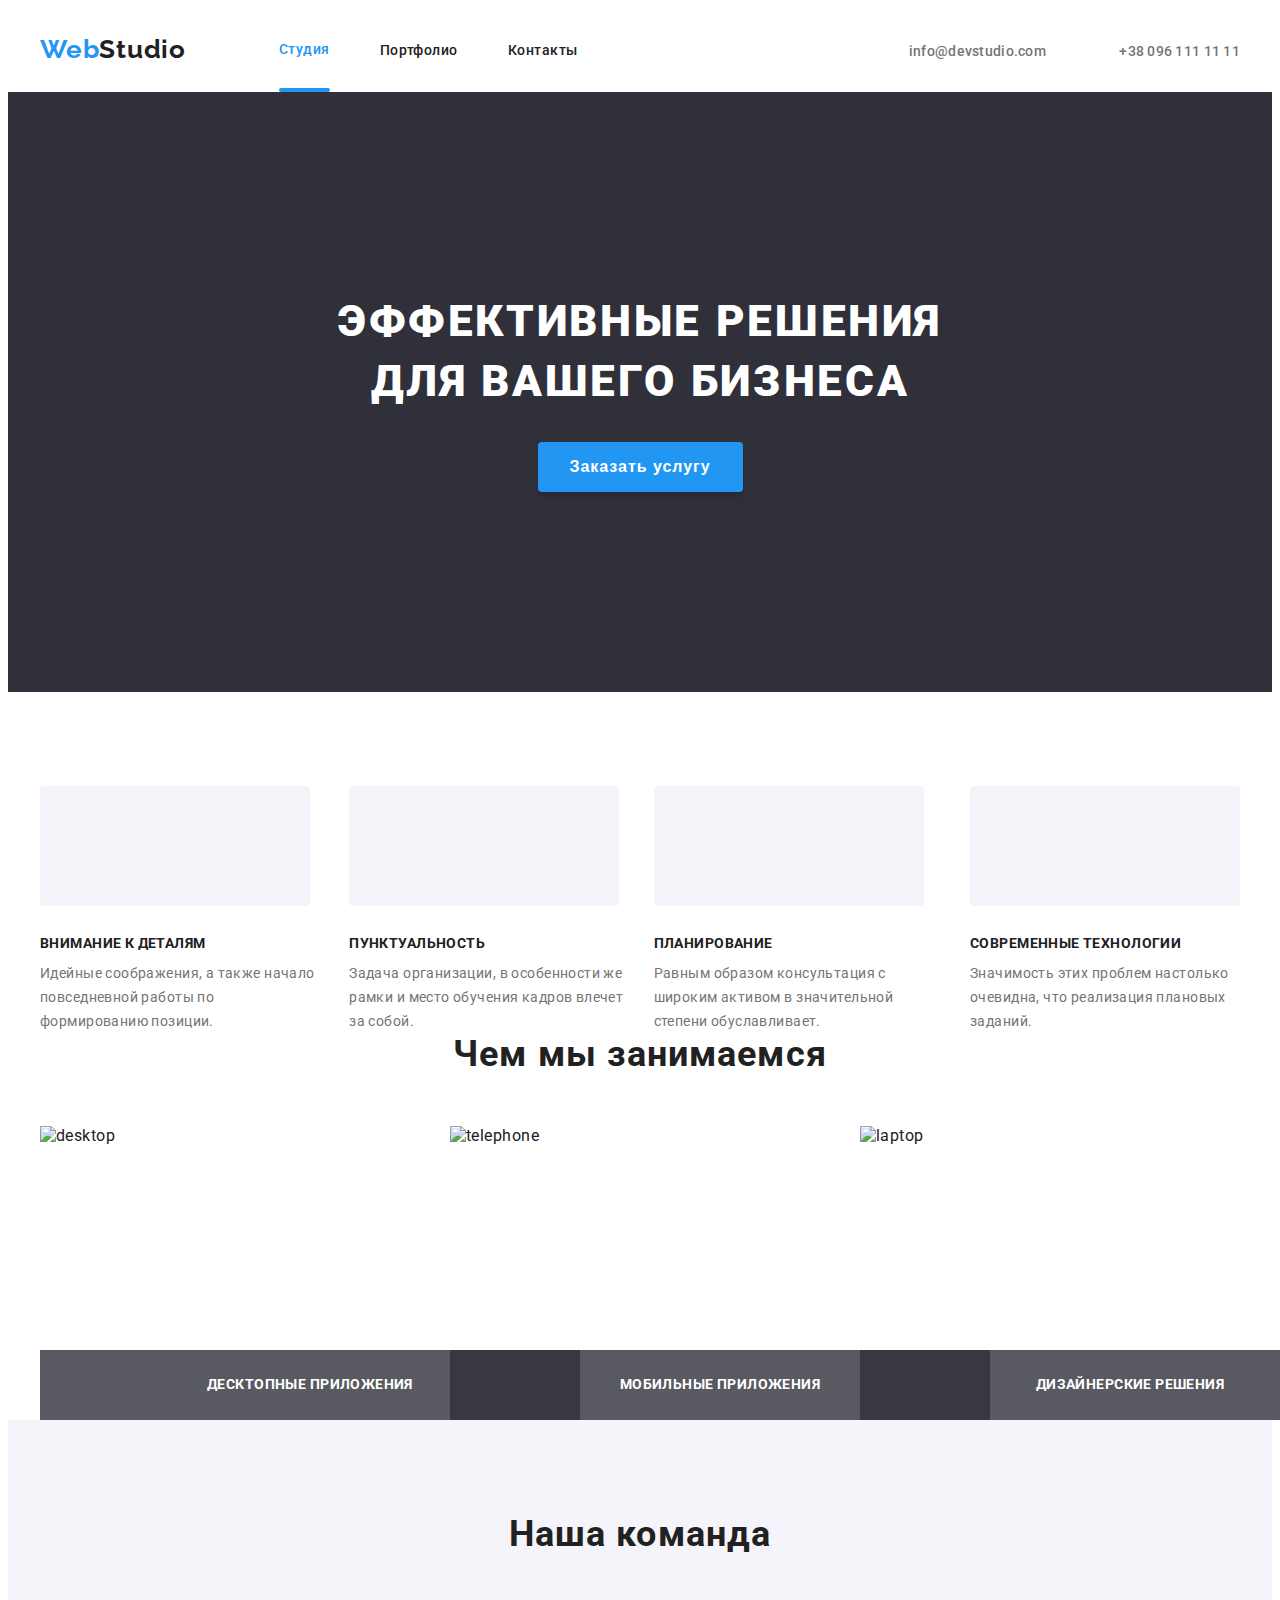
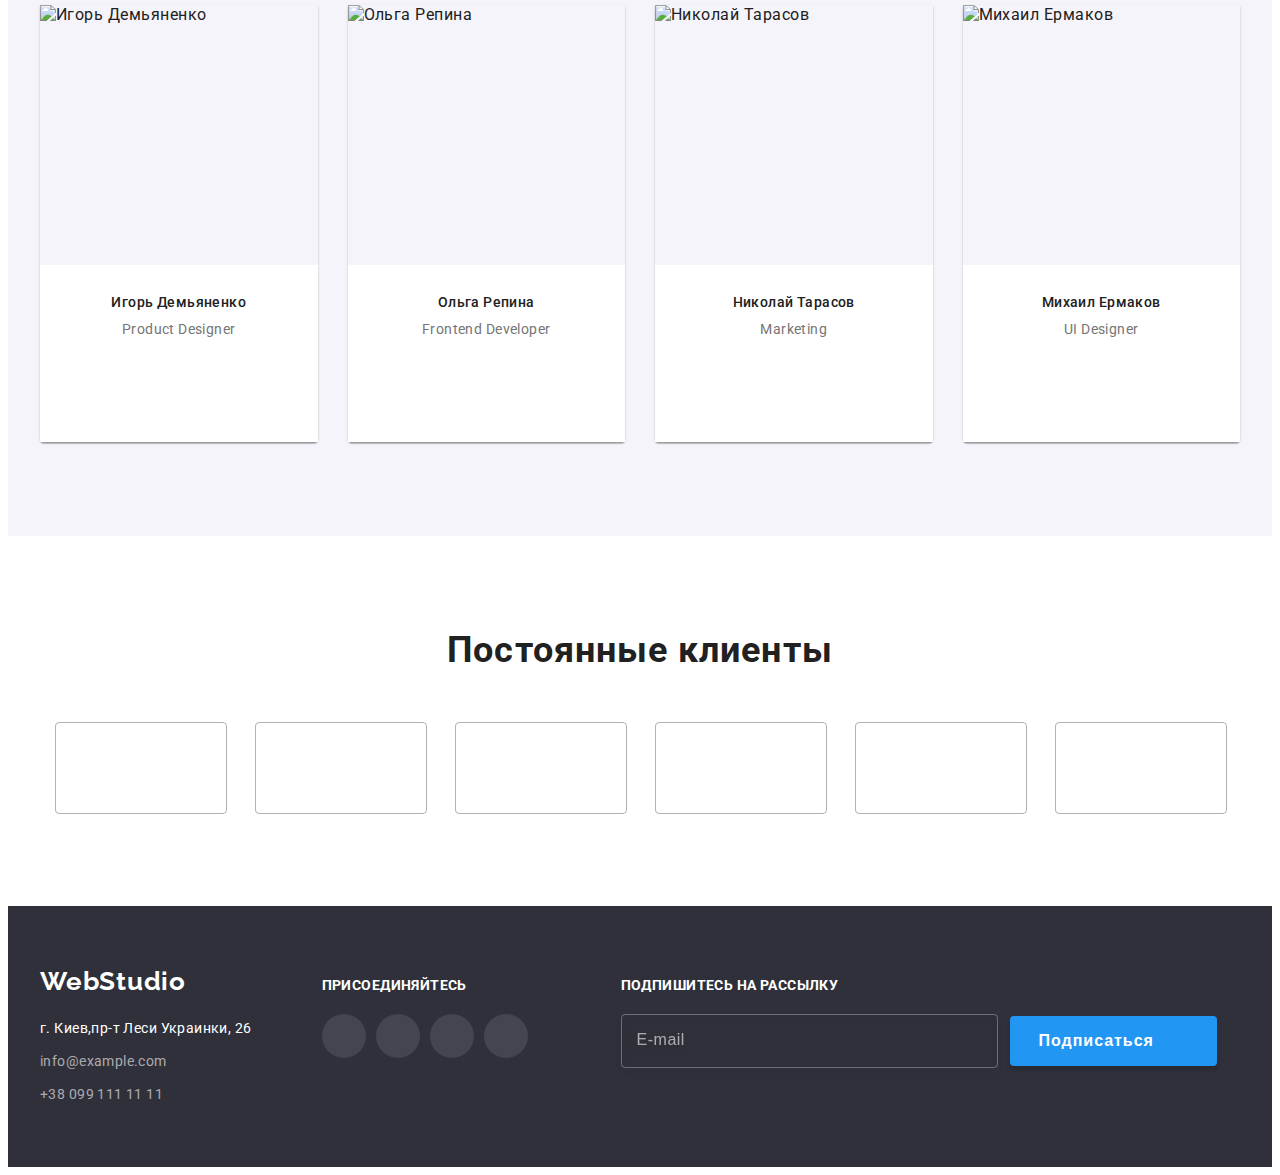
==== commit c2348f05: "подключил файлы стилей на стр main.min.scss" ====
--- a/index.html
+++ b/index.html
@@ -8,7 +8,7 @@
     <link rel="preconnect" href="https://fonts.gstatic.com">
     <link rel="preconnect" href="https://fonts.gstatic.com">
     <link href="https://fonts.googleapis.com/css2?family=Raleway:wght@700&family=Roboto:wght@400;500;700;900&display=swap" rel="stylesheet">
-    <link rel="stylesheet" href="CSS/style.css">
+    <link rel="stylesheet" href="CSS/main.min.css">
 </head>
 
 <body>
@@ -19,7 +19,7 @@
             <a href="./index.html" class="page-header__logo"><span class="page-header__logo--color">Web</span>Studio</a>
 
             <ul class="page-header__menu">
-                <li class="page-header__item"><a href="./index.html" class="active">Студия</a></li>
+                <li class="page-header__item"><a href="./index.html" class="page-header__link page-header__link--active">Студия</a></li>
                 <li class="page-header__item"><a href="./portfolio.html" class="page-header__link"> Портфолио</a></li>
                 <li class="page-header__item"><a href="" class="page-header__link"> Контакты</a></li>
             </ul>
@@ -60,49 +60,49 @@
           <div class="section-hero__modal">
 
                 <button data-modal-close type="button" class="button-close">
-                    <svg class="icon-close" width="11" height="11">
+                    <svg class="section-hero__icon" width="11" height="11">
                         <use href="./Images/SVG-img/sprite.svg#icon-close-modal"></use>
                     </svg>
                 </button>
 
-                <form autocomplete="off">
-                    <b class="form-title">Оставьте свои данные, мы вам перезвоним</b>
-                    <div class="form-fields">
-                        <label for="user-name">Имя</label>
-                        <input  class="form-input" type="text" name="user-name" id="user-name" required minlength="2">
-                        <svg class="icon-form-modal" width="18" height="18">
+                <form class="form" autocomplete="off">
+                    <b class="form__title">Оставьте свои данные, мы вам перезвоним</b>
+                    <div class="form__fields">
+                        <label class="form__label" for="user-name">Имя</label>
+                        <input  class="form__input" type="text" name="user-name" id="user-name" required minlength="2">
+                        <svg class="form__icon" width="18" height="18">
                             <use href="./Images/SVG-img/sprite.svg#icon-person-black"></use>
                         </svg>
                     </div>
 
-                    <div class="form-fields">
-                        <label for="tel">Телефон</label>
-                        <input class="form-input" type="tel" name="user-telephone" id="tel" required>
-                        <svg class="icon-form-modal" width="18" height="18">
+                    <div class="form__fields">
+                        <label class="form__label" for="tel">Телефон</label>
+                        <input class="form__input" type="tel" name="user-telephone" id="tel" required>
+                        <svg class="form__icon" width="18" height="18">
                             <use href="./Images/SVG-img/sprite.svg#icon-telephone-form"></use>
                         </svg>
                     </div>
 
-                    <div class="form-fields">
-                        <label for="email">Почта</label>
-                        <input class="form-input" type="email" name="user-email" id="email">
-                        <svg class="icon-form-modal" width="18" height="18">
+                    <div class="form__fields">
+                        <label class="form__label" for="email">Почта</label>
+                        <input class="form__input" type="email" name="user-email" id="email">
+                        <svg class="form__icon" width="18" height="18">
                             <use href="./Images/SVG-img/sprite.svg#icon-mail-form"></use>
                         </svg>
                     </div>
                     
-                    <div class="form-fields">
-                        <label for="coment">Комментарий</label>
-                        <textarea name="user-messages" id="coment"  placeholder="Введите текст"></textarea>
+                    <div class="form__fields">
+                        <label class="form__label" for="coment">Комментарий</label>
+                        <textarea class="form__textarea" name="user-messages" id="coment"  placeholder="Введите текст"></textarea>
                     </div>
 
-                    <div class="form-policy">
-                        <input class="modal-form-term visually-hidden" type="checkbox" name="user-accept" id="user-term" value="">
-                        <label  class="modal-form-check-desc" for="user-term">Соглашаюсь с рассылкой и принимаю&nbsp;<a style="display: block; text-decoration: underline; color:  var(--accent-color);">Условия договора</a>
+                    <div class="form__policy">
+                        <input class="form__term visually-hidden" type="checkbox" name="user-accept" id="user-term" value="">
+                        <label  class="form__check-desc form__label" for="user-term">Соглашаюсь с рассылкой и принимаю&nbsp;<a style="display: block; text-decoration: underline; color:  var(--accent-color);">Условия договора</a>
                         </label> 
                     </div>
 
-                    <button type="submit" class="button">Отправить</button>
+                    <button type="submit" class="button form__button">Отправить</button>
 
                 </form>
          </div>
--- a/CSS/main.min.css
+++ b/CSS/main.min.css
@@ -0,0 +1,2 @@
+:root{--praimary-text-color: #212121;--title-text-color: #757575;--accent-color: #2196f3;--white-color: #ffffff;--back-color: #2f303a;--backgroundcolor-team: #f5f4fa;--rgba-color: rgba(255, 255, 255, 0.6)}.visually-hidden{position:absolute !important;clip:rect(1px 1px 1px 1px);clip:rect(1px 1px 1px 1px);padding:0 !important;border:0 !important;height:1px !important;width:1px !important;overflow:hidden}body{color:var(--praimary-text-color);background-color:var(--white-color);font-family:Roboto, sans-serif;letter-spacing:0.03em}h1,h2,h3,h4,h5,h6,p{margin:0;padding:0}ul{list-style-type:none;margin:0;padding:0}a{text-decoration:none;color:inherit}img{display:block}.container{width:1200px;padding-left:15px;padding-right:15px;margin:0 auto}.section-hero__backdrop{position:fixed;top:0;left:0;width:100vw;height:100vh;background:rgba(0,0,0,0.2);-webkit-transition:all 250ms cubic-bezier(0.4, 0, 0.2, 1);transition:all 250ms cubic-bezier(0.4, 0, 0.2, 1);z-index:10}.section-hero__backdrop.is-hidden{opacity:0;pointer-events:none}.section-hero__modal{position:absolute;top:50%;left:50%;-webkit-transform:translate(-50%, -50%);transform:translate(-50%, -50%);width:528px;height:581px;background:var(--white-color);-webkit-box-shadow:0px 1px 3px rgba(0,0,0,0.12),0px 1px 1px rgba(0,0,0,0.14),0px 2px 1px rgba(0,0,0,0.2);box-shadow:0px 1px 3px rgba(0,0,0,0.12),0px 1px 1px rgba(0,0,0,0.14),0px 2px 1px rgba(0,0,0,0.2);border-radius:4px}.button-close{position:absolute;top:0;right:0;margin-top:8px;margin-right:8px;display:inline-block;cursor:pointer;width:30px;height:30px;border-radius:50%;outline:none;background:var(--white-color);border:1px solid rgba(0,0,0,0.1);-webkit-transition:fill 250ms cubic-bezier(0.4, 0, 0.2, 1);transition:fill 250ms cubic-bezier(0.4, 0, 0.2, 1)}.button-close:hover{fill:var(--accent-color)}.form{padding:40px}.form__title{display:block;margin-bottom:12px;font-weight:700;font-size:20px;line-height:1.15;letter-spacing:0.03em;color:var(--praimary-text-color)}.form__fields{position:relative;display:-webkit-box;display:-ms-flexbox;display:flex;-webkit-box-orient:vertical;-webkit-box-direction:normal;-ms-flex-direction:column;flex-direction:column;text-align:left;margin-bottom:10px}.form__label{font-weight:400;font-size:12px;line-height:1.16;letter-spacing:0.01em;color:var(--title-text-color)}.form__input{margin-top:4px;padding-left:42px;height:40px;color:var(--praimary-text-color);border:1px solid rgba(33,33,33,0.2);-webkit-box-sizing:border-box;box-sizing:border-box;border-radius:4px;outline:none;-webkit-transition:border 250ms cubic-bezier(0.4, 0, 0.2, 1);transition:border 250ms cubic-bezier(0.4, 0, 0.2, 1)}.form__input:focus{border:1px solid var(--accent-color);-webkit-box-sizing:border-box;box-sizing:border-box;border-radius:4px}.form__icon{position:absolute;display:inline-block;top:50%;left:12px;fill:var(--praimary-text-color);-webkit-transition:fill 250ms cubic-bezier(0.4, 0, 0.2, 1);transition:fill 250ms cubic-bezier(0.4, 0, 0.2, 1)}.form__input:focus+.form__icon{fill:var(--accent-color)}.form__textarea{width:100%;height:120px;margin-top:4px;margin-bottom:20px;padding:12px 16px;resize:none;font-weight:400;font-size:12px;line-height:1.16;letter-spacing:0.01em;color:var(--praimary-text-color);border:1px solid rgba(33,33,33,0.2);border-radius:4px;outline:none;-webkit-transition:border 250ms cubic-bezier(0.4, 0, 0.2, 1);transition:border 250ms cubic-bezier(0.4, 0, 0.2, 1)}.form__fields::-webkit-input-placeholder{color:rgba(117,117,117,0.5)}.form__fields:-ms-input-placeholder{color:rgba(117,117,117,0.5)}.form__fields::-ms-input-placeholder{color:rgba(117,117,117,0.5)}.form__fields::placeholder{color:rgba(117,117,117,0.5)}.form__textarea:focus{border:1px solid var(--accent-color)}.form__policy{display:-webkit-box;display:-ms-flexbox;display:flex;-webkit-box-pack:center;-ms-flex-pack:center;justify-content:center;-webkit-box-align:center;-ms-flex-align:center;align-items:center;font-weight:400;font-size:14px;line-height:1.71;letter-spacing:0.01em;color:var(--title-text-color)}.form__check-desc{display:-webkit-box;display:-ms-flexbox;display:flex;-webkit-box-align:center;-ms-flex-align:center;align-items:center;font-size:12px}.form__check-desc::before{display:block;content:"";width:16px;height:15px;outline:1px solid #000000;cursor:pointer;margin-right:8px}.form__term:checked+.form__check-desc::before{background-color:var(--accent-color);background-image:url(../Images/SVG-img/accept-modal-form.svg);background-repeat:no-repeat;background-size:contain;outline:var(--accent-color)}.form__button{margin-top:30px;padding:10px 55px;font-weight:700;font-size:16px;line-height:1.87;letter-spacing:0.06em}.page-header__container{display:-webkit-box;display:-ms-flexbox;display:flex;-webkit-box-align:center;-ms-flex-align:center;align-items:center}.page-header__navigation{display:-webkit-box;display:-ms-flexbox;display:flex;-webkit-box-align:center;-ms-flex-align:center;align-items:center}.page-header__logo{font-family:"Raleway", sans-serif;font-weight:700;font-size:26px;line-height:1.2;letter-spacing:0.03em;color:var(--praimary-text-color)}.page-header__logo--color{color:var(--accent-color)}.page-header__menu{display:-webkit-box;display:-ms-flexbox;display:flex;-webkit-box-pack:center;-ms-flex-pack:center;justify-content:center;-webkit-box-align:center;-ms-flex-align:center;align-items:center;margin-left:93px}.page-header__item{position:relative;margin-left:50px}.page-header__item:first-child{margin-left:0}.page-header__link{font-weight:500;font-size:14px;line-height:1.1;padding-top:20px;padding-bottom:20px;color:var(--praimary-text-color);-webkit-transition:color 250ms cubic-bezier(0.4, 0, 0.2, 1);transition:color 250ms cubic-bezier(0.4, 0, 0.2, 1)}.page-header__link:hover,.page-header__link:focus{color:var(--accent-color)}.page-header__link--active{display:-webkit-inline-box;display:-ms-inline-flexbox;display:inline-flex;-webkit-box-orient:vertical;-webkit-box-direction:normal;-ms-flex-direction:column;flex-direction:column;-webkit-box-pack:center;-ms-flex-pack:center;justify-content:center;-webkit-box-align:center;-ms-flex-align:center;align-items:center;font-weight:500;font-size:14px;line-height:1.1;letter-spacing:0.03em;padding-top:20px;padding-bottom:20px;color:var(--accent-color);-webkit-transition:var(--accent-color) 250ms cubic-bezier(0.4, 0, 0.2, 1);transition:var(--accent-color) 250ms cubic-bezier(0.4, 0, 0.2, 1)}.page-header__link--active::after{position:absolute;content:"";width:100%;height:4px;left:0;-webkit-transform:translateY(40px);transform:translateY(40px);background:var(--accent-color);border-radius:2px}.page-header__link--active:hover,.page-header__link--active:focus{color:var(--praimary-text-color)}.page-header__contacts{display:-webkit-box;display:-ms-flexbox;display:flex;-webkit-box-pack:center;-ms-flex-pack:center;justify-content:center;-webkit-box-align:center;-ms-flex-align:center;align-items:center;margin-left:auto;padding-top:32px;padding-bottom:32px}.page-header__icon{margin-right:10px;fill:var(--title-text-color);-webkit-transition:fill 250ms cubic-bezier(0.4, 0, 0.2, 1);transition:fill 250ms cubic-bezier(0.4, 0, 0.2, 1)}.info{font-weight:500;font-size:14px;line-height:1.14;letter-spacing:0.02em;color:var(--title-text-color);-webkit-transition:color 250ms cubic-bezier(0.4, 0, 0.2, 1);transition:color 250ms cubic-bezier(0.4, 0, 0.2, 1)}.info:hover,.info:focus{color:var(--accent-color)}.info:hover .page-header__icon,.info:focus .page-header__icon{fill:var(--accent-color)}.text{margin:0;font-weight:400;font-size:14px;line-height:1.2;letter-spacing:0.03em;color:var(--title-text-color)}.section-hero{text-align:center;max-width:1600px;margin:0 auto;padding-top:200px;padding-bottom:200px;background-image:-webkit-gradient(linear, left top, left bottom, from(rgba(47,48,58,0.4)), to(rgba(47,48,58,0.4))),url(../Images/hero-bgc-min.png);background-image:linear-gradient(rgba(47,48,58,0.4), rgba(47,48,58,0.4)),url(../Images/hero-bgc-min.png);background-repeat:no-repeat;background-size:cover;background-color:var(--back-color)}.section-hero__title{margin-bottom:30px;font-weight:900;font-size:44px;line-height:1.36;letter-spacing:0.06em;text-transform:uppercase;color:var(--white-color)}.button{display:inline-block;text-align:center;padding:10px 32px;border-radius:4px;font-weight:700;font-size:16px;line-height:1.9;letter-spacing:0.06em;cursor:pointer;border:none;color:var(--white-color);background-color:var(--accent-color);-webkit-box-shadow:0px 4px 4px rgba(0,0,0,0.15);box-shadow:0px 4px 4px rgba(0,0,0,0.15);-webkit-transition:background-color 250ms cubic-bezier(0.4, 0, 0.2, 1);transition:background-color 250ms cubic-bezier(0.4, 0, 0.2, 1)}.button:hover,.button:focus{background-color:#188ce8}.section-hero__icon{position:absolute;top:0;right:0;margin-top:8px;margin-right:8px}.qulity{padding-top:94px}.feature-list{display:-webkit-box;display:-ms-flexbox;display:flex}.feature-list .item{width:calc((100%-90px) / 4);margin-right:30px;margin-left:0}.thumb{display:-webkit-box;display:-ms-flexbox;display:flex;-webkit-box-pack:center;-ms-flex-pack:center;justify-content:center;-webkit-box-align:center;-ms-flex-align:center;align-items:center;width:270px;height:120px;margin-bottom:30px;background-color:#f5f4fa;border-radius:4px}.feature-list .item:last-child{margin-right:0}.section .title{margin:0;margin-bottom:10px;font-weight:700;font-size:14px;line-height:1.14;letter-spacing:0.03em;text-transform:uppercase}.feature-list .text{font-weight:400;font-size:14px;line-height:1.71;letter-spacing:0.03em}.suptitle-list{display:-webkit-box;display:-ms-flexbox;display:flex;-ms-flex-wrap:wrap;flex-wrap:wrap;margin-left:-30px;margin-top:-30px}.suptitle-list .item{-ms-flex-preferred-size:calc(100% / 3 - 30px);flex-basis:calc(100% / 3 - 30px);margin-left:30px;margin-top:30px}.thumb-work{position:relative;top:0;left:0;width:100%;height:100%}.thumb-work .title{position:absolute;font-weight:700;font-size:14px;width:100%;padding:27px 80px;margin-bottom:0;bottom:0;left:0%;line-height:1.14;text-align:center;letter-spacing:0.03em;text-transform:uppercase;color:var(--white-color);background:rgba(47,48,58,0.8)}.team-list{display:-webkit-box;display:-ms-flexbox;display:flex;-ms-flex-wrap:wrap;flex-wrap:wrap;margin-left:-30px;margin-top:-30px}.team-list .item{-ms-flex-preferred-size:calc(100% / 4 - 30px);flex-basis:calc(100% / 4 - 30px);margin-left:30px;margin-top:30px}.team{background-color:var(--backgroundcolor-team);padding-top:94px;padding-bottom:94px}.team .title{margin-bottom:10px;font-weight:500;font-size:14px;line-height:1.14;letter-spacing:0.03em}.container-team{padding:30px;text-align:center;background-color:var(--white-color)}.container-team .text{margin-bottom:30px}.suptitle{margin-top:0;margin-bottom:50px;font-weight:700;font-size:36px;line-height:1.16;text-align:center;letter-spacing:0.03em}.width-team{-webkit-box-shadow:0px 1px 3px rgba(0,0,0,0.12),0px 1px 1px rgba(0,0,0,0.14),0px 2px 1px rgba(0,0,0,0.2);box-shadow:0px 1px 3px rgba(0,0,0,0.12),0px 1px 1px rgba(0,0,0,0.14),0px 2px 1px rgba(0,0,0,0.2);border-radius:0px 0px 4px 4px}.team-social__list{display:-webkit-box;display:-ms-flexbox;display:flex;-webkit-box-pack:center;-ms-flex-pack:center;justify-content:center;text-align:center}.team-social__items{width:44px;height:44px;border-radius:50%;margin-right:10px}.team-social__items:last-child{margin-right:0px}.team-social__link{display:-webkit-box;display:-ms-flexbox;display:flex;-webkit-box-pack:center;-ms-flex-pack:center;justify-content:center;-webkit-box-align:center;-ms-flex-align:center;align-items:center;width:100%;height:100%;border-radius:50%;fill:#afb1b8;-webkit-transition:fill 250ms cubic-bezier(0.4, 0, 0.2, 1),background-color 250ms cubic-bezier(0.4, 0, 0.2, 1);transition:fill 250ms cubic-bezier(0.4, 0, 0.2, 1),background-color 250ms cubic-bezier(0.4, 0, 0.2, 1)}.team-social__link:hover,.team-social__link:focus{width:100%;height:100%;border-radius:50%;background-color:var(--accent-color);fill:var(--white-color)}.section-clients{padding-top:94px;padding-bottom:94px}.section-clients .title{text-align:center;margin-bottom:50px;font-weight:700;font-size:36px;line-height:1.16;letter-spacing:0.03em;color:var(--praimary-text-color)}.clients-list{display:-webkit-box;display:-ms-flexbox;display:flex;-webkit-box-pack:center;-ms-flex-pack:center;justify-content:center;text-align:center;margin-right:-30px}.clients-item{-ms-flex-preferred-size:calc(100% / 6 - 30);flex-basis:calc(100% / 6 - 30);margin-right:30px}.section-clients .item:last-child{margin-right:0}.clients-thumb{width:170px;height:90px;-webkit-box-sizing:border-box;box-sizing:border-box}.clients-link{display:-webkit-box;display:-ms-flexbox;display:flex;-webkit-box-pack:center;-ms-flex-pack:center;justify-content:center;-webkit-box-align:center;-ms-flex-align:center;align-items:center;border:1px solid #afb1b8;border-radius:4px;width:100%;height:100%;fill:#afb1b8;-webkit-transition:fill 250ms cubic-bezier(0.4, 0, 0.2, 1),border 250ms cubic-bezier(0.4, 0, 0.2, 1);transition:fill 250ms cubic-bezier(0.4, 0, 0.2, 1),border 250ms cubic-bezier(0.4, 0, 0.2, 1)}.clients-link:hover,.clients-link:focus{border:1px solid var(--accent-color);fill:var(--accent-color)}.footer{padding-top:60px;padding-bottom:60px;background-color:var(--back-color)}.footer .studio{display:inline-block;color:var(--white-color);font-family:"Raleway", sans-serif;font-weight:700;font-size:26px;line-height:1.2;letter-spacing:0.03em}.addres{color:var(--white-color);font-style:normal;font-weight:400;font-size:14px;line-height:1.71;letter-spacing:0.03em}.footer-info{font-style:normal;font-weight:400;font-size:14px;line-height:1.71;letter-spacing:0.03em;color:var(--rgba-color)}.logo{margin-bottom:20px}.add{display:-webkit-box;display:-ms-flexbox;display:flex;-webkit-box-orient:vertical;-webkit-box-direction:normal;-ms-flex-direction:column;flex-direction:column}.add a+a{margin-top:9px}.contain{display:-webkit-box;display:-ms-flexbox;display:flex;-webkit-box-align:baseline;-ms-flex-align:baseline;align-items:baseline}.contain-left{margin-right:70px}.contain-right{display:-webkit-box;display:-ms-flexbox;display:flex;-webkit-box-orient:vertical;-webkit-box-direction:normal;-ms-flex-direction:column;flex-direction:column;width:206px;height:80px}.contain-right .title{text-align:left;font-weight:700;font-size:14px;line-height:1.14;letter-spacing:0.03em;text-transform:uppercase;color:var(--white-color)}.contain-right .social-list{display:-webkit-box;display:-ms-flexbox;display:flex;-webkit-box-pack:center;-ms-flex-pack:center;justify-content:center;text-align:center;margin-top:20px}.social-list__item{margin-right:10px}.social-list__item:last-child{margin-right:0}.social-list__link{display:-webkit-box;display:-ms-flexbox;display:flex;-webkit-box-pack:center;-ms-flex-pack:center;justify-content:center;text-align:center;width:44px;height:44px;border-radius:50%;background:rgba(255,255,255,0.1);-webkit-transition:background-color 250ms cubic-bezier(0.4, 0, 0.2, 1);transition:background-color 250ms cubic-bezier(0.4, 0, 0.2, 1)}.social-list__link:hover,.social-list__link:focus{background:var(--accent-color)}.social-list-icon{fill:var(--white-color);height:100%}.footer-form-title{text-align:left;margin-left:93px;margin-bottom:20px;font-weight:700;font-size:14px;line-height:1.14;letter-spacing:0.03em;text-transform:uppercase;color:var(--white-color)}.footer-form{display:-webkit-box;display:-ms-flexbox;display:flex;-webkit-box-orient:vertical;-webkit-box-direction:normal;-ms-flex-direction:column;flex-direction:column;padding:0}.footer-form input{padding-left:15px;width:358px;height:50px;border:1px solid rgba(255,255,255,0.3);-webkit-filter:drop-shadow(0px 4px 4px rgba(0,0,0,0.15));filter:drop-shadow(0px 4px 4px rgba(0,0,0,0.15));border-radius:4px;outline:none;background-color:transparent;color:var(--white-color)}.footer-form input::-webkit-input-placeholder{font-weight:400;font-size:16px;line-height:1.25;letter-spacing:0.03em;color:var(--rgba-color)}.footer-form input:-ms-input-placeholder{font-weight:400;font-size:16px;line-height:1.25;letter-spacing:0.03em;color:var(--rgba-color)}.footer-form input::-ms-input-placeholder{font-weight:400;font-size:16px;line-height:1.25;letter-spacing:0.03em;color:var(--rgba-color)}.footer-form input::placeholder{font-weight:400;font-size:16px;line-height:1.25;letter-spacing:0.03em;color:var(--rgba-color)}.subscribe-down{display:-webkit-box;display:-ms-flexbox;display:flex;-webkit-box-pack:center;-ms-flex-pack:center;justify-content:center;-webkit-box-align:center;-ms-flex-align:center;align-items:center;margin-left:93px}.footer-button{display:-webkit-box;display:-ms-flexbox;display:flex;text-align:center;-webkit-box-align:center;-ms-flex-align:center;align-items:center;padding:10px 29px;margin-left:12px;border-radius:4px;font-weight:700;font-size:16px;line-height:1.9;letter-spacing:0.06em;cursor:pointer;border:none;color:var(--white-color);background-color:var(--accent-color);-webkit-box-shadow:0px 4px 4px rgba(0,0,0,0.15);box-shadow:0px 4px 4px rgba(0,0,0,0.15);-webkit-transition:background-color 250ms cubic-bezier(0.4, 0, 0.2, 1);transition:background-color 250ms cubic-bezier(0.4, 0, 0.2, 1)}.footer-button:hover,.footer-button:focus{background-color:#188ce8}.footer-icon{text-align:center;-webkit-box-align:center;-ms-flex-align:center;align-items:center;fill:var(--white-color);margin-left:10px}
+/*# sourceMappingURL=main.min.css.map */